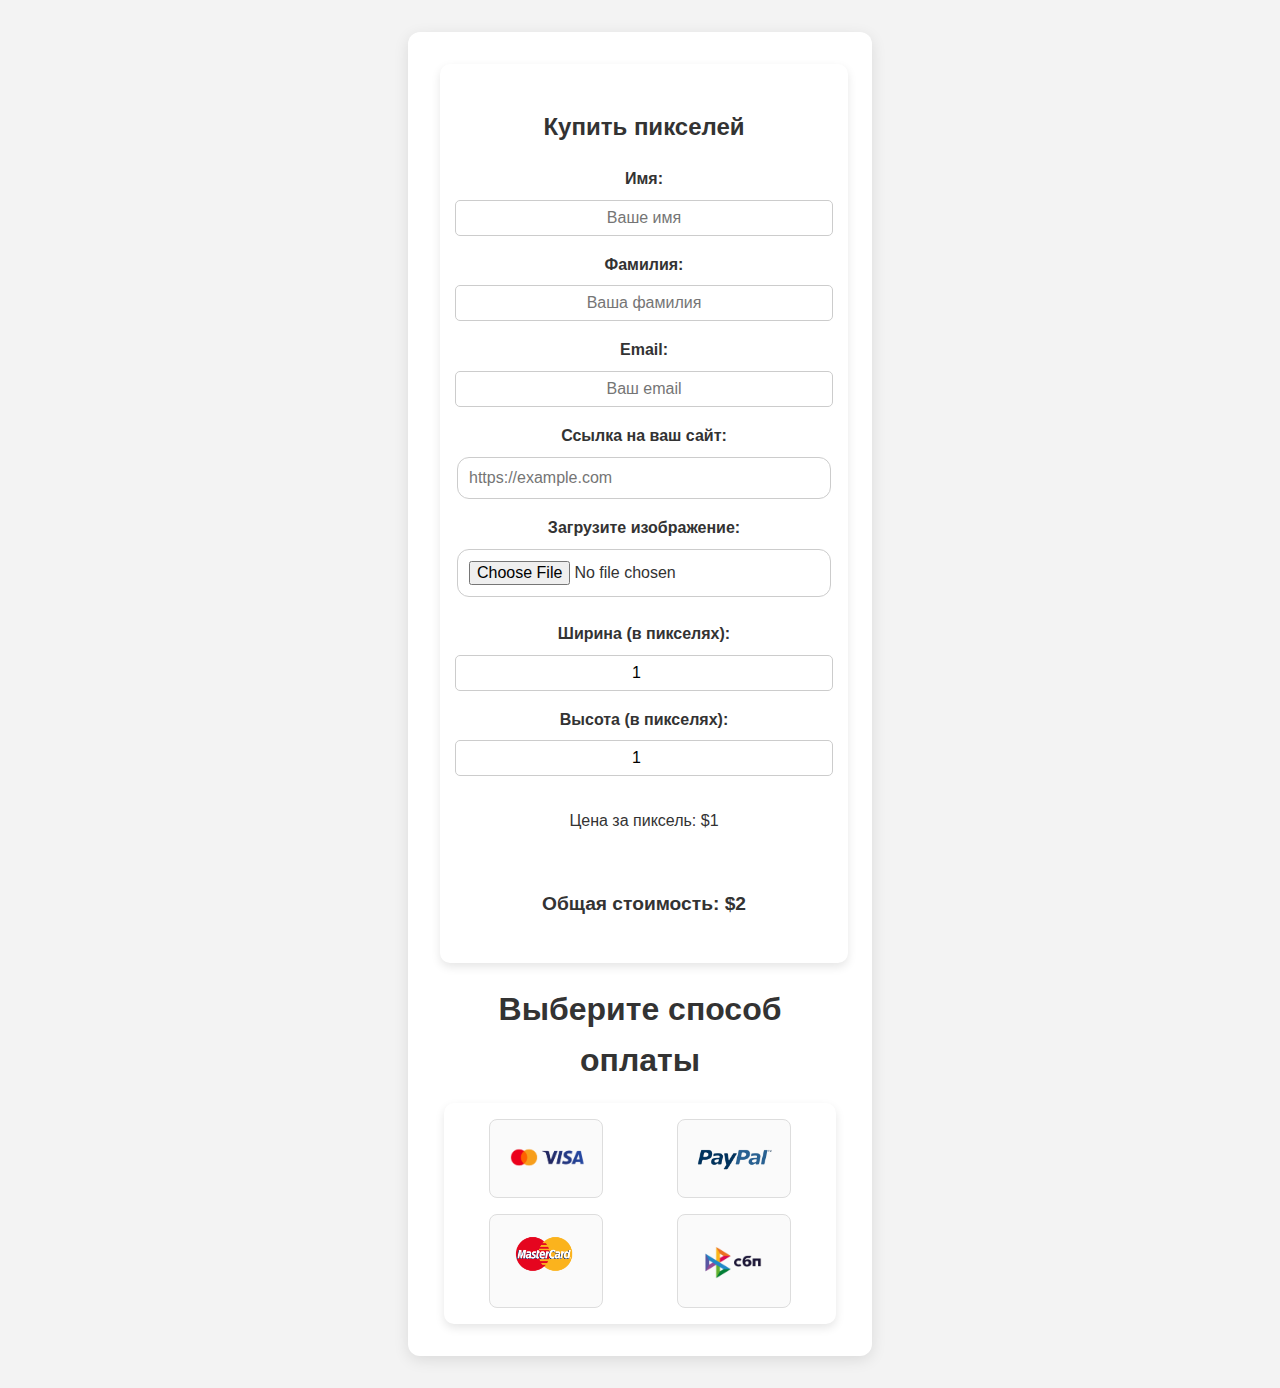
==== form.html @ a3e7bf11 "Add files via upload" ====
<!DOCTYPE html>
<html lang="en">
<head>
  <meta charset="UTF-8">
  <meta name="viewport" content="width=device-width, initial-scale=1.0">
  <title>Оформление заказа</title>
  <link rel="stylesheet" href="style.css">
</head>
<body>

  <!-- Основной контент -->
  <main>
    <!-- Форма заказа -->
    <form class="order-form">
      <h2>Купить пикселей</h2>
    
      <label for="first-name">Имя:</label>
      <input type="text" id="first-name" name="first-name" placeholder="Ваше имя" required>
    
      <label for="last-name">Фамилия:</label>
      <input type="text" id="last-name" name="last-name" placeholder="Ваша фамилия" required>
    
      <label for="email">Email:</label>
      <input type="email" id="email" name="email" placeholder="Ваш email" required>
    
      <label for="website">Ссылка на ваш сайт:</label>
      <input type="url" id="website" name="website" placeholder="https://example.com">
    
      <label for="image">Загрузите изображение:</label>
      <input type="file" id="image" name="image" accept="image/*">
    
      <label for="pixel-width">Ширина (в пикселях):</label>
      <input type="number" id="pixel-width" name="pixel-width" min="1" value="1">
    
      <label for="pixel-height">Высота (в пикселях):</label>
      <input type="number" id="pixel-height" name="pixel-height" min="1" value="1">
    
      <p>Цена за пиксель: $1</p>
    
      <p id="total-price" style="font-size: 1.2rem; font-weight: bold; margin-top: 10px;">
      </p>
    </form>    


    <!-- Способы оплаты -->
    <h1>Выберите способ оплаты</h1>
    <div class="payment-grid">
      <div class="payment-item"><img src="img/visa.png" alt="Visa"></div>
      <div class="payment-item"><img src="img/paypal.png" alt="PayPal"></div>
      <div class="payment-item"><img src="img/mastercard.png" alt="MasterCard"></div>
      <div class="payment-item"><img src="img/sbp.png" alt="СБП"></div>
    </div>

    <!-- Блок данных карты -->
    <div class="card-details">
      <label for="card-number">Номер карты:</label>
      <input type="text" id="card-number" name="card-number" placeholder="1234 5678 9012 3456" required>
      
      <label for="expiry-date">Срок действия:</label>
      <input type="text" id="expiry-date" name="expiry-date" placeholder="MM/YY" required>
      
      <label for="cvv">CVC/CVV-код:</label>
      <input type="password" id="cvv" name="cvv" placeholder="123" required>
    </div>

    <button class="payment-button" onclick="location.href='index.html'">оплатить</button>
  </main>

  <script src="preview.js"></script>
</body>
</html>
---- style.css ----
/* Общие стили */
body {
    font-family: Arial, sans-serif;
    margin: 0;
    padding: 0;
    box-sizing: border-box;
    background-color: #f3f3f3;
    color: #333;
    line-height: 1.6;
    display: flex;
    flex-direction: column;
    min-height: 100vh;
    max-width: 100%;
    overflow-x: hidden;
}

/* Хедер */
header {
    background-color: #222;
    color: white;
    padding: 0.2rem 0.9rem;
    display: flex;
    justify-content: space-between;
    align-items: center;
    height: 60px;
    width: 100%;
    box-sizing: border-box;
}

header nav a {
    color: white;
    font-size: 1rem;
    margin: 0 10px;
    text-decoration: none;
}

header nav a:hover {
    text-decoration: underline;
}

/* Стили для формы заказа */
.order-form {
    background-color: #f5f5f5;
    padding: 2rem;
    border-radius: 15px;
    box-shadow: 0px 4px 10px rgba(0, 0, 0, 0.1);
    margin-bottom: 2rem;
    max-width: 400px;
    margin: 0 auto;
    display: flex;
    flex-direction: column;
    align-items: center;
}

.order-form label {
    font-size: 1.1rem;
    font-weight: bold;
    color: #333;
    margin-bottom: 0.5rem;
    text-align: center;
}

.order-form input[type="text"],
.order-form input[type="email"],
.order-form input[type="number"] {
    width: 90%;
    padding: 0.75rem;
    margin-bottom: 1rem;
    border: 1px solid #ccc;
    border-radius: 8px;
    font-size: 1rem;
    text-align: center;
}

.pixel-info {
    font-size: 1rem;
    font-weight: bold;
    color: #555;
    margin-bottom: 1rem;
}

.order-form input[type="file"] {
    margin-bottom: 1.5rem;
}

.order-form input[type="submit"] {
    padding: 0.75rem 2rem;
    font-size: 1.1rem;
    font-weight: bold;
    color: white;
    background-color: #222;
    border: none;
    border-radius: 25px;
    cursor: pointer;
    transition: background-color 0.3s;
}

.order-form input[type="submit"]:hover {
    background-color: #151515;
}

/* Способы оплаты */
main {
    flex: 1;
    padding: 2rem;
    text-align: center;
}

h1 {
    font-size: 2rem;
    margin-bottom: 1rem;
}

.payment-grid {
    display: grid;
    grid-template-columns: repeat(2, 1fr);
    gap: 20px;
    justify-items: center;
    padding: 3rem 35rem;
}

.payment-item img {
    width: 100px;
    transition: transform 0.3s;
}

.payment-item img:hover {
    transform: scale(1.1);
}

/* Стиль для кнопки перехода к оплате */
.payment-button {
    display: block; /* Центрирование кнопки */
    margin: 2rem auto 0; /* Центрируем и задаем отступ сверху */
    padding: 0.75rem 2rem;
    font-size: 1.1rem;
    font-weight: bold;
    color: white;
    background-color: #222;
    border: none;
    border-radius: 15px;
    cursor: pointer;
    transition: all 0.3s;
    box-shadow: 0px 4px 10px rgba(0, 0, 0, 0.2);
}
.payment-button:hover {
    background-color: #131313;
    transform: translateY(-2px);
    box-shadow: 0px 6px 15px rgba(0, 0, 0, 0.25);
}

/* Новый блок: Ввод данных карты */
.card-details {
    margin: 2rem auto 3rem;
    padding: 1.5rem;
    background-color: #f3f4f6;
    border-radius: 12px;
    box-shadow: 0px 4px 12px rgba(0, 0, 0, 0.1);
    max-width: 400px;
    border: 1px solid #d1d5db;
    display: flex;
    flex-direction: column;
    align-items: center;
}
.card-details label {
    font-size: 0.95rem;
    font-weight: 600;
    margin-bottom: 0.4rem;
    color: #333;
    text-align: center;
}
.card-details input {
    width: 90%;
    padding: 0.6rem;
    margin-bottom: 1rem;
    border: 1px solid #cbd5e1;
    border-radius: 6px;
    font-size: 1rem;
    text-align: center;
    transition: border-color 0.3s;
}
.card-details input::placeholder {
    color: #94a3b8;
}
.card-details input:focus {
    border-color: #3b82f6;
    outline: none;
    box-shadow: 0px 0px 6px rgba(59, 130, 246, 0.5);
}

/* Футер */
footer {
    background-color: #222;
    color: white;
    text-align: center;
    padding: 0.5rem;
    font-size: 0.9rem;
}


    /* Форма заказа */
.order-form {
    width: 90%;
    max-width: 600px;
    padding: 1.5rem;
    background: white;
    border-radius: 10px;
    box-shadow: 0 4px 10px rgba(0, 0, 0, 0.1);
}

.order-form label {
    font-size: 1rem;
    display: block;
    margin-bottom: 0.5rem;
}

.order-form input[type="text"],
.order-form input[type="email"],
.order-form input[type="number"] {
    width: 100%;
    padding: 0.5rem;
    margin-bottom: 1rem;
    border: 1px solid #ccc;
    border-radius: 5px;
}

/* Способы оплаты */
.payment-grid {
    width: 90%;
    max-width: 600px;
    display: grid;
    grid-template-columns: 1fr 1fr;
    gap: 1rem;
    padding: 1rem;
    background: white;
    border-radius: 10px;
    box-shadow: 0 4px 10px rgba(0, 0, 0, 0.1);
}

.payment-item {
    display: flex;
    flex-direction: column;
    align-items: center;
    padding: 1rem;
    background: #fafafa;
    border-radius: 8px;
    border: 1px solid #ddd;
    transition: 0.3s;
}

.payment-item:hover {
    background: #f0f0f0;
}

.payment-item img {
    width: 80px;
}

/* Ввод данных карты */
.card-details {
    width: 90%;
    max-width: 600px;
    padding: 1.5rem;
    background: white;
    border-radius: 10px;
    box-shadow: 0 4px 10px rgba(0, 0, 0, 0.1);
}

.card-details input {
    width: 100%;
    padding: 0.5rem;
    margin-bottom: 1rem;
    border: 1px solid #ccc;
    border-radius: 5px;
}

/* Кнопка оплаты */
.payment-button {
    width: 90%;
    max-width: 600px;
    padding: 1rem;
    background: #222;
    color: rgb(255, 255, 255);
    text-align: center;
    font-size: 1.2rem;
    border-radius: 10px;
    cursor: pointer;
    box-shadow: 0 4px 10px rgba(0, 0, 0, 0.1);
    transition: 0.3s;
}

.payment-button:hover {
    background: #131313;
}

/* Для планшетов */
@media (max-width: 1024px) and (min-width: 768px) {
    .payment-grid {
        padding: 2rem;
        grid-template-columns: repeat(3, 1fr);
    }

    .payment-item img {
        width: 90px;
    }

    .payment-button {
        width: 80%;
    }
}




header, footer {
    background-color: #222;
    color: white;
    padding: 0.5rem 1rem;
    display: flex;
    justify-content: center;
    align-items: center;
    height: 50px;
    width: 100%;
    box-sizing: border-box;
    font-size: 0.9rem;
    margin: 0;
}

main {
    flex-grow: 1;
    display: flex;
    flex-direction: column;
    align-items: center;
    justify-content: center;
    width: 100%;
    max-width: 400px;
    padding: 2rem;
    background-color: white;
    border-radius: 12px;
    box-shadow: 0 4px 15px rgba(0, 0, 0, 0.1);
    margin: 2rem auto;
}

form {
    padding: 2rem;
    margin-bottom: 2rem;
    max-width: 400px;
    margin: 0 auto;
    display: flex;
    flex-direction: column;
    align-items: center;
}

form label {
    font-size: 1rem;
    font-weight: bold;
    color: #555;
    margin-bottom: 0.5rem;
}

form input {
    width: calc(100% - 10px);
    padding: 0.7rem;
    margin-bottom: 1rem;
    border-radius: 12px;
    border: 1px solid #ccc;
    font-size: 1rem;
    margin-left: 50px;
    margin-right: 50px;
}

form button {
    width: 100%;
    padding: 0.75rem;
    font-size: 1rem;
    font-weight: bold;
    color: white;
    background-color: #222;
    border: none;
    border-radius: 12px;
    cursor: pointer;
    transition: background-color 0.3s, transform 0.2s;
}

.register-link, .login-link {
    font-size: 0.9rem;
    margin-bottom: 1rem;
    color: #555;
}

.register-link a, .login-link a {
    color: #3b82f6;
    text-decoration: none;
    font-weight: bold;
    transition: color 0.3s;
}

.register-link a:hover, .login-link a:hover {
    color: #1d4ed8;
    text-decoration: underline;
}

footer {
    text-align: center;
    font-size: 0.8rem;
    position: fixed;
    bottom: 0;
    width: 100%;
    box-sizing: border-box;
}

@media (max-width: 600px) {
    header, footer, main {
        max-width: 90%;
    }
    
    header {
        flex-direction: column;
        height: auto;
        text-align: center;
        padding: 0.7rem 0.5rem;
        font-size: 0.85rem;
    }

    footer {
        font-size: 0.75rem;
        padding: 0.4rem;
    }

    form input {
        width: calc(100% - 50px);
        margin-left: 25px;
        margin-right: 25px;
    }
}
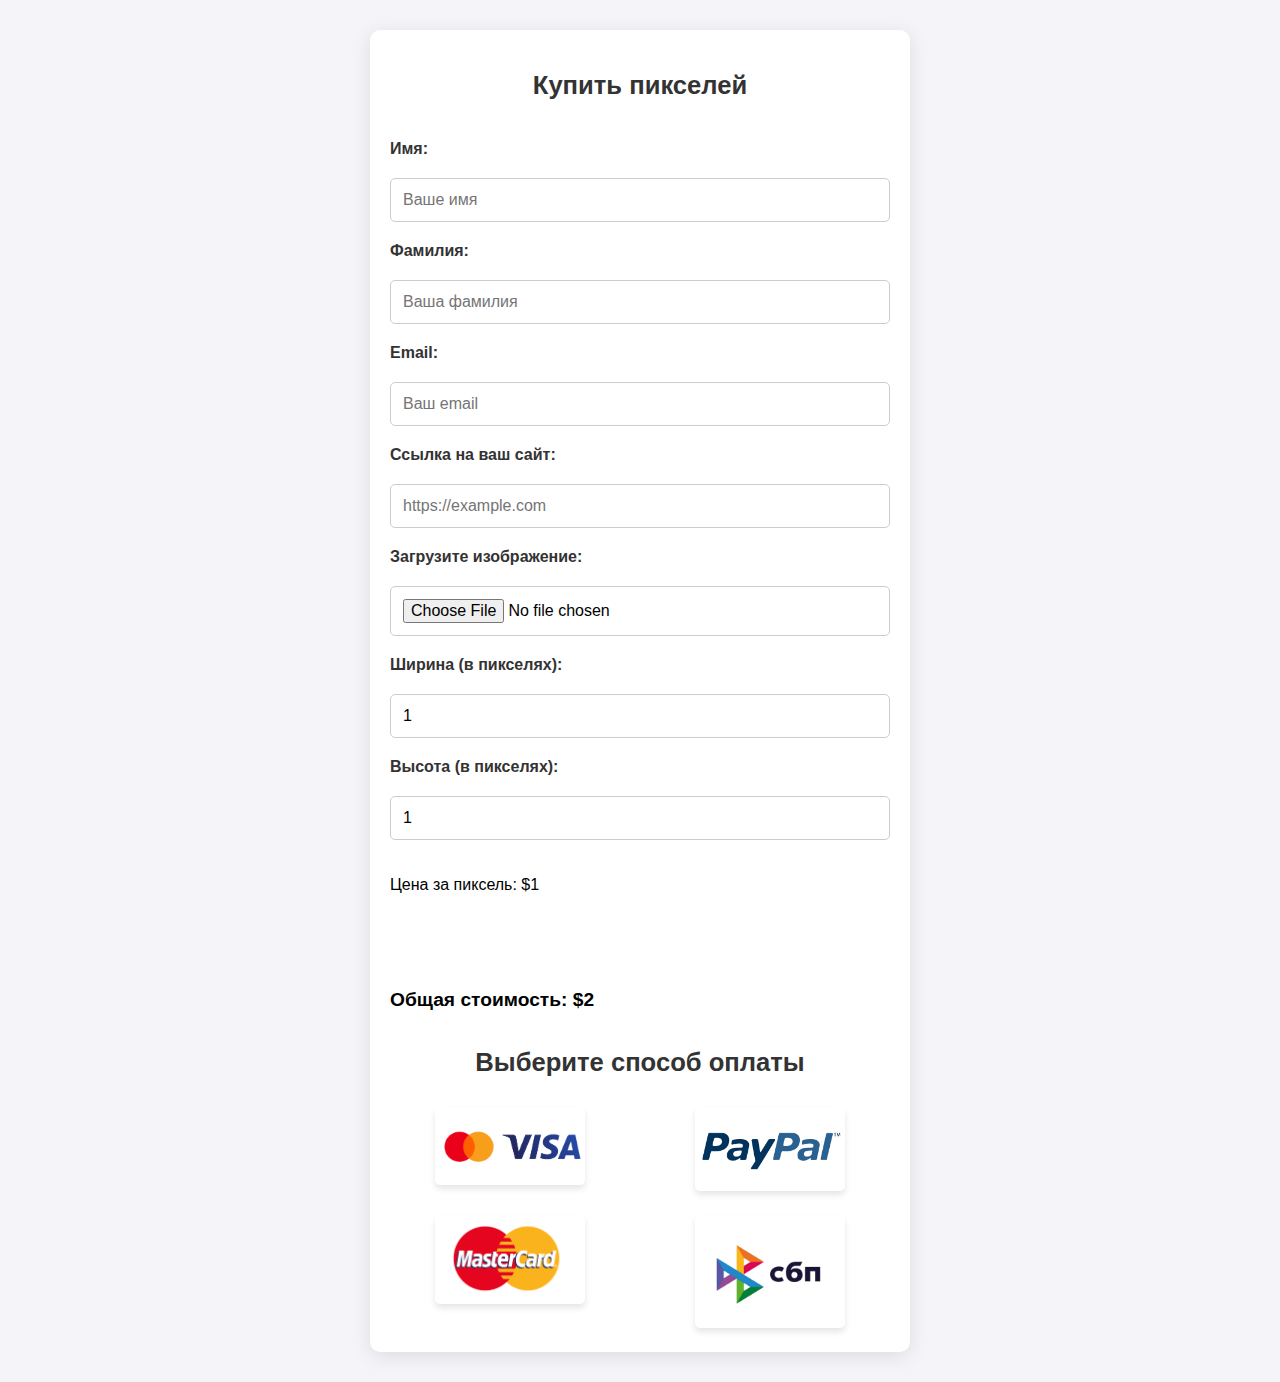
==== commit 7bf9f913: "Update form.html" ====
--- a/form.html
+++ b/form.html
@@ -4,7 +4,7 @@
   <meta charset="UTF-8">
   <meta name="viewport" content="width=device-width, initial-scale=1.0">
   <title>Оформление заказа</title>
-  <link rel="stylesheet" href="style.css">
+  <link rel="stylesheet" href="form.css">
 </head>
 <body>
 
--- a/form.css
+++ b/form.css
@@ -0,0 +1,143 @@
+/* Общие стили для страницы */
+body {
+    font-family: Arial, sans-serif;
+    background-color: #f4f4f9;
+    margin: 0;
+    padding: 0;
+    box-sizing: border-box;
+  }
+  
+  /* Основной контейнер для всей формы */
+  main {
+    max-width: 500px; /* Уменьшена ширина блока */
+    margin: 30px auto;
+    padding: 20px;
+    background-color: #fff;
+    border-radius: 10px;
+    box-shadow: 0 4px 20px rgba(0, 0, 0, 0.1);
+  }
+  
+  /* Заголовки */
+  h1, h2 {
+    font-size: 1.6rem;
+    color: #333;
+    margin-bottom: 20px;
+    text-align: center;
+  }
+  
+  /* Стили для формы заказа */
+  .order-form {
+    display: flex;
+    flex-direction: column;
+    gap: 20px;
+  }
+  
+  /* Стили для каждого элемента формы */
+  label {
+    font-size: 1rem;
+    font-weight: bold;
+    color: #333;
+  }
+  
+  input[type="text"], input[type="email"], input[type="url"], input[type="file"], input[type="number"] {
+    padding: 12px;
+    border: 1px solid #ccc;
+    border-radius: 5px;
+    font-size: 1rem;
+    width: 100%;
+    box-sizing: border-box;
+  }
+  
+  input[type="text"]:focus, input[type="email"]:focus, input[type="url"]:focus, input[type="number"]:focus, input[type="file"]:focus {
+    outline: none;
+    border-color: #007BFF;
+  }
+  
+  button.payment-button {
+    padding: 12px 15px;
+    background-color: #007BFF;
+    color: #fff;
+    font-size: 1rem;
+    border: none;
+    border-radius: 5px;
+    cursor: pointer;
+    width: 100%;
+    margin-top: 20px;
+    transition: background-color 0.3s ease;
+  }
+  
+  button.payment-button:hover {
+    background-color: #0056b3;
+  }
+  
+  button.payment-button:disabled {
+    background-color: #ddd;
+    cursor: not-allowed;
+  }
+  
+  /* Стили для отображения стоимости */
+  #total-price {
+    font-size: 1.2rem;
+    font-weight: bold;
+    margin-top: 10px;
+    color: #007BFF;
+  }
+  
+  /* Стили для блоков способов оплаты */
+  .payment-grid {
+    display: grid;
+    grid-template-columns: repeat(2, 1fr);
+    gap: 20px;
+    margin-top: 30px;
+    justify-items: center; /* Выравнивание по центру */
+  }
+  
+  .payment-item img {
+    width: 100%;
+    max-width: 150px;
+    height: auto;
+    border-radius: 5px;
+    box-shadow: 0 4px 6px rgba(0, 0, 0, 0.1);
+    transition: transform 0.3s ease;
+  }
+  
+  .payment-item img:hover {
+    transform: scale(1.05);
+  }
+  
+  /* Стили для блока данных карты */
+  .card-details {
+    margin-top: 40px;
+  }
+  
+  .card-details label {
+    font-size: 1rem;
+    font-weight: bold;
+    color: #333;
+  }
+  
+  .card-details input {
+    padding: 12px;
+    border: 1px solid #ccc;
+    border-radius: 5px;
+    font-size: 1rem;
+    width: 100%;
+    margin-top: 10px;
+    box-sizing: border-box;
+  }
+  
+  .card-details input:focus {
+    outline: none;
+    border-color: #007BFF;
+  }
+  
+  /* Адаптивность: на маленьких экранах изображение оплаты будет в одну колонку */
+  @media (max-width: 768px) {
+    .payment-grid {
+      grid-template-columns: 1fr;
+    }
+  
+    .payment-item img {
+      max-width: 100%;
+    }
+  }
